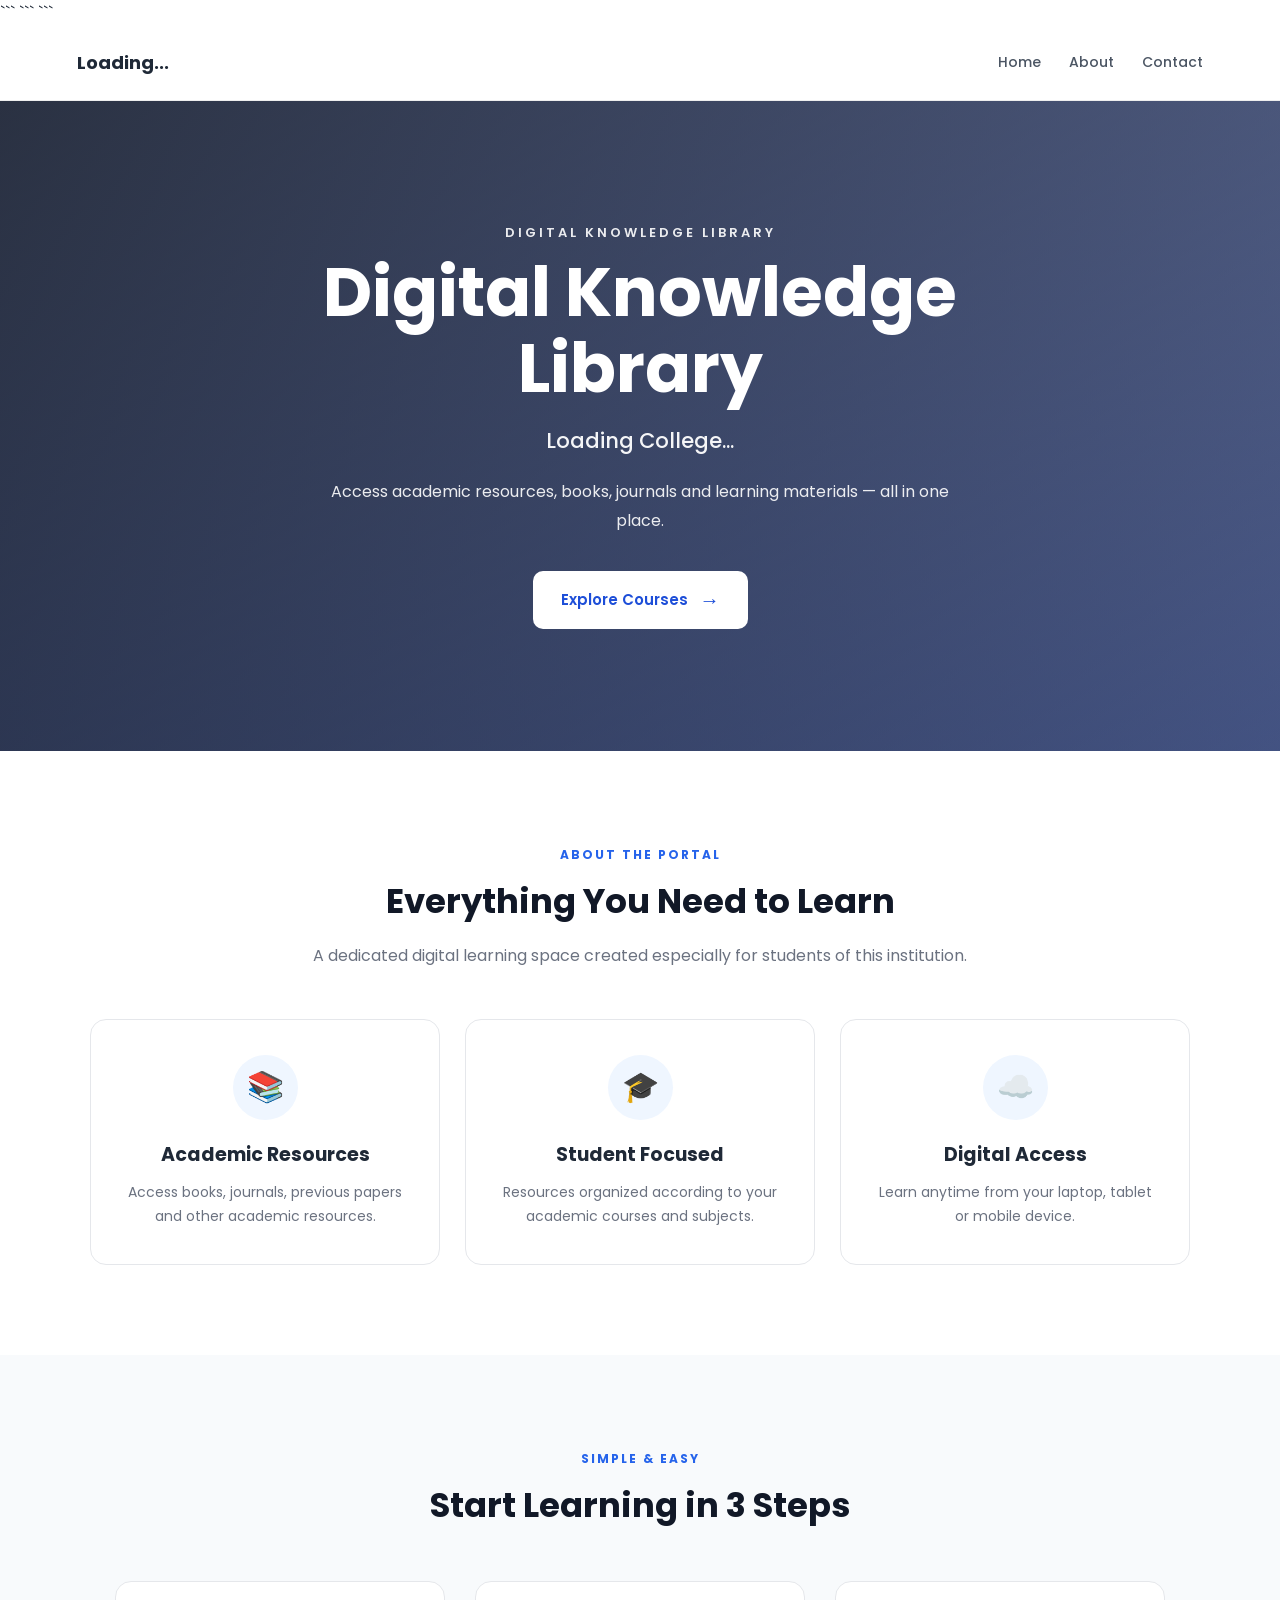
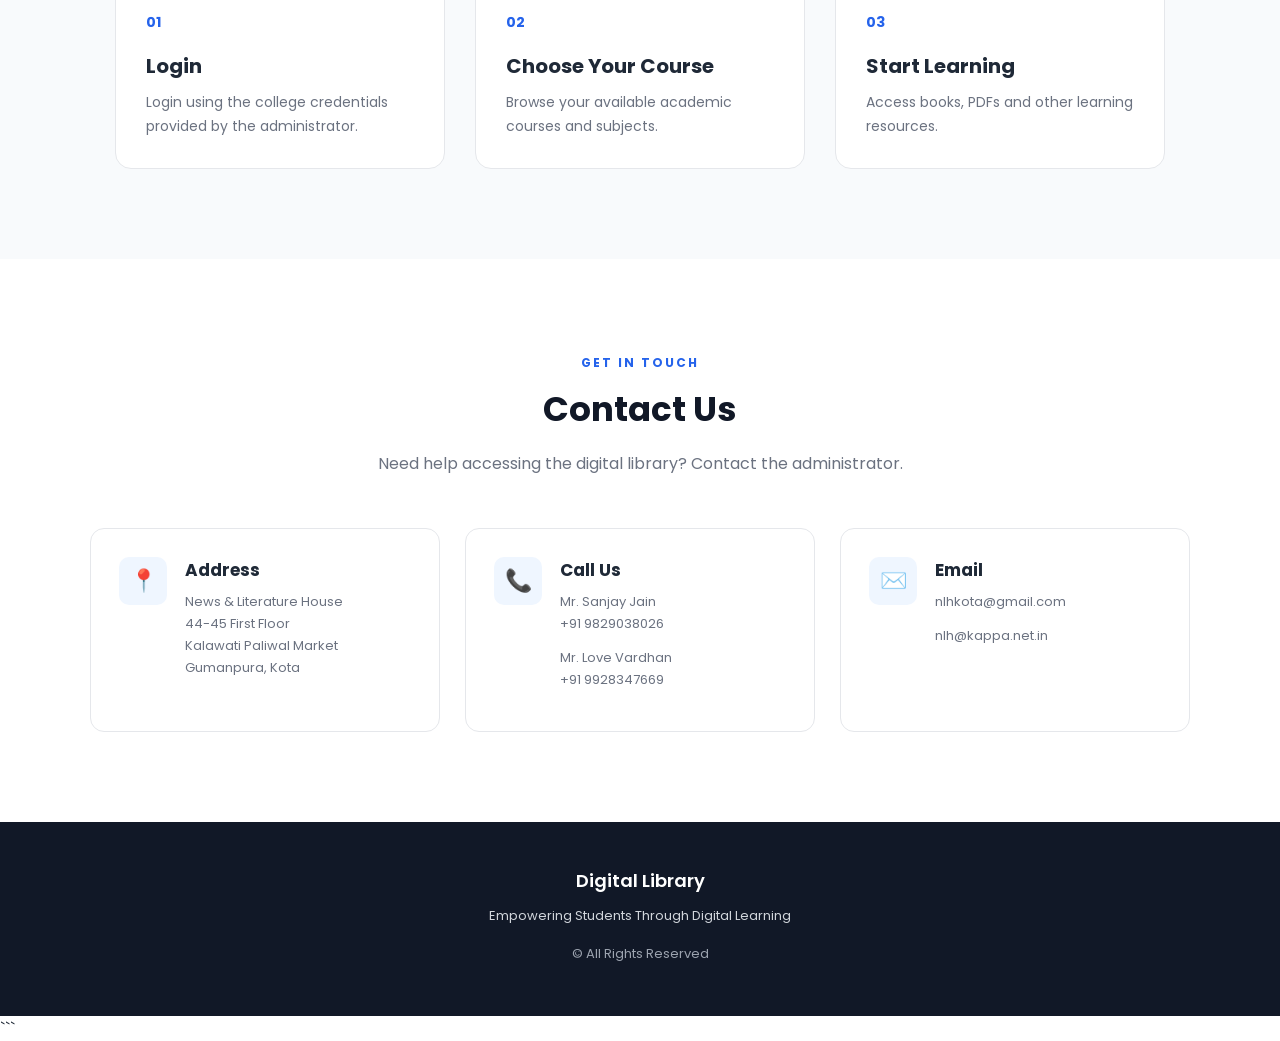
==== landing.html @ eff2813b "added college wise part" ====
<!DOCTYPE html>

<html lang="en">
  <head>
    <meta charset="UTF-8" />

    ```
    <meta name="viewport" content="width=device-width, initial-scale=1.0" />

    <title>Digital Library</title>

    <!-- Google Font -->
    <link rel="preconnect" href="https://fonts.googleapis.com" />
    <link rel="preconnect" href="https://fonts.gstatic.com" crossorigin />

    <link
      href="https://fonts.googleapis.com/css2?family=Poppins:wght@300;400;500;600;700&display=swap"
      rel="stylesheet"
    />

    <!-- Main CSS -->
    <link rel="stylesheet" href="css/style.css" />

    <!-- Landing Page CSS -->
    <link rel="stylesheet" href="css/landing.css" />
    ```
  </head>

  <body>
    ```
    <!-- =========================
     NAVBAR
========================== -->

    <nav class="landing-navbar">
      <div class="landing-brand">
        <img
          id="collegeLogo"
          src=""
          alt="College Logo"
          class="landing-logo"
          style="display: none"
        />

        <div class="brand-text">
          <span id="collegeName"> Loading... </span>
        </div>
      </div>

      <div class="landing-nav-links">
        <a href="#home"> Home </a>

        <a href="#about"> About </a>

        <a href="#contact"> Contact </a>

        <!-- <a
      href="#"
      id="logoutBtn"
      class="login-nav-btn"
    >
      Logout
    </a> -->
      </div>
    </nav>

    <!-- =========================
     HERO
========================== -->

    <section id="home" class="landing-hero">
      <div class="hero-overlay"></div>

      <div class="landing-hero-content">
        <!-- NO LARGE HERO LOGO -->

        <p class="hero-small-text">DIGITAL KNOWLEDGE LIBRARY</p>

        <h1 id="portalTitle">Digital Knowledge Library</h1>

        <p id="heroCollegeName" class="hero-college-name">Loading College...</p>

        <p class="hero-description">
          Access academic resources, books, journals and learning materials —
          all in one place.
        </p>

        <div class="hero-buttons">
          <a href="index.html" id="exploreBtn" class="explore-btn-main">
            Explore Courses
            <span>→</span>
          </a>
        </div>
      </div>
    </section>

    <!-- =========================
     ABOUT
========================== -->

    <section id="about" class="landing-section">
      <div class="landing-section-header">
        <span class="section-tag"> ABOUT THE PORTAL </span>

        <h2>Everything You Need to Learn</h2>

        <p>
          A dedicated digital learning space created especially for students of
          this institution.
        </p>
      </div>

      <div class="landing-feature-grid">
        <div class="landing-feature-card">
          <div class="feature-icon">📚</div>

          <h3>Academic Resources</h3>

          <p>
            Access books, journals, previous papers and other academic
            resources.
          </p>
        </div>

        <div class="landing-feature-card">
          <div class="feature-icon">🎓</div>

          <h3>Student Focused</h3>

          <p>
            Resources organized according to your academic courses and subjects.
          </p>
        </div>

        <div class="landing-feature-card">
          <div class="feature-icon">☁️</div>

          <h3>Digital Access</h3>

          <p>Learn anytime from your laptop, tablet or mobile device.</p>
        </div>
      </div>
    </section>

    <!-- =========================
     HOW IT WORKS
========================== -->

    <section class="landing-how-section">
      <div class="landing-section-header">
        <span class="section-tag"> SIMPLE & EASY </span>

        <h2>Start Learning in 3 Steps</h2>
      </div>

      <div class="steps-grid">
        <div class="step-card">
          <div class="step-number">01</div>

          <h3>Login</h3>

          <p>
            Login using the college credentials provided by the administrator.
          </p>
        </div>

        <div class="step-card">
          <div class="step-number">02</div>

          <h3>Choose Your Course</h3>

          <p>Browse your available academic courses and subjects.</p>
        </div>

        <div class="step-card">
          <div class="step-number">03</div>

          <h3>Start Learning</h3>

          <p>Access books, PDFs and other learning resources.</p>
        </div>
      </div>
    </section>

    <!-- =========================
     CONTACT
========================== -->

    <section id="contact" class="landing-section contact-section">
      <div class="landing-section-header">
        <span class="section-tag"> GET IN TOUCH </span>

        <h2>Contact Us</h2>

        <p>
          Need help accessing the digital library? Contact the administrator.
        </p>
      </div>

      <div class="contact-card-landing">
        <div class="contact-item">
          <div class="contact-icon">📍</div>

          <div>
            <h3>Address</h3>

            <p>
              News & Literature House<br />
              44-45 First Floor<br />
              Kalawati Paliwal Market<br />
              Gumanpura, Kota
            </p>
          </div>
        </div>

        <div class="contact-item">
          <div class="contact-icon">📞</div>

          <div>
            <h3>Call Us</h3>

            <p>
              Mr. Sanjay Jain<br />
              +91 9829038026
            </p>

            <p>
              Mr. Love Vardhan<br />
              +91 9928347669
            </p>
          </div>
        </div>

        <div class="contact-item">
          <div class="contact-icon">✉️</div>

          <div>
            <h3>Email</h3>

            <p>nlhkota@gmail.com</p>

            <p>nlh@kappa.net.in</p>
          </div>
        </div>
      </div>
    </section>

    <!-- =========================
     FOOTER
========================== -->

    <footer class="landing-footer">
      <div class="footer-logo">
        <img id="footerLogo" src="" alt="College Logo" style="display: none" />

        <span id="footerCollegeName"> Digital Library </span>
      </div>

      <p>Empowering Students Through Digital Learning</p>

      <p class="copyright">© All Rights Reserved</p>
    </footer>

    <!-- =========================
     SUPABASE
========================== -->

    <script src="https://cdn.jsdelivr.net/npm/@supabase/supabase-js@2"></script>

    <script src="js/config.js"></script>

    <script src="js/landing.js"></script>
    ```
  </body>
</html>
---- css/style.css ----
*{
    margin:0;
    padding:0;
    box-sizing:border-box;
}

body{
    font-family:'Poppins',sans-serif;
    background:#f4f7fb;
    color:#0f172a;
}

/* ==========================
   NAVBAR
========================== */

.navbar{
    height:75px;

    display:flex;
    align-items:center;
    justify-content:space-between;

    padding:0 50px;

    background:white;

    box-shadow:0 2px 15px rgba(0,0,0,0.06);

    position:sticky;
    top:0;
    z-index:100;
}

.logo{
    font-size:22px;
    font-weight:700;
}

.nav-links{
    display:flex;
    gap:25px;
    list-style:none;
}

.nav-links a{
    text-decoration:none;
    color:#0f172a;
    font-weight:500;
}

.nav-links a:hover{
    color:#2563eb;
}

/* ==========================
   HERO
========================== */

.hero{

    position:relative;
    
    overflow:hidden;
    
    min-height:90vh;
    
    display:flex;
    
    justify-content:center;
    
    align-items:center;
    
    text-align:center;
    
    background:linear-gradient(135deg,#eef7ff,#ffffff);
    
    }
    
    .hero-content{
    
    z-index:2;
    
    max-width:850px;
    
    }
    
    .hero-tag{
    
    background:#0a66ff;
    
    color:white;
    
    padding:8px 18px;
    
    border-radius:40px;
    
    font-size:14px;
    
    display:inline-block;
    
    margin-bottom:20px;
    
    }
    
    .hero h1{
    
    font-size:70px;
    
    font-weight:700;
    
    line-height:1.1;
    
    margin-bottom:20px;
    
    }
    
    .hero h1 span{
    
    color:#0a66ff;
    
    }
    
    .hero p{
    
    font-size:20px;
    
    color:#666;
    
    margin-bottom:35px;
    
    }
    
    .search-box input{
    
    width:650px;
    
    max-width:90%;
    
    padding:18px 28px;
    
    border-radius:60px;
    
    border:none;
    
    box-shadow:0 15px 35px rgba(0,0,0,.08);
    
    font-size:18px;
    
    transition:.3s;
    
    }
    
    .search-box input:focus{
    
    transform:scale(1.03);
    
    }
    
    .hero-bg{
    
    position:absolute;
    
    width:700px;
    
    height:700px;
    
    background:#0a66ff;
    
    filter:blur(170px);
    
    opacity:.10;
    
    border-radius:50%;
    
    top:-250px;
    
    right:-250px;
    
    }
    
    .floating-books{
    
    position:absolute;
    
    font-size:55px;
    
    width:100%;
    
    height:100%;
    
    pointer-events:none;
    
    }
    
    .floating-books span{
    
    position:absolute;
    
    animation:floatBooks 6s ease-in-out infinite;
    
    }
    
    @keyframes floatBooks{
    
    0%{
    
    transform:translateY(0px);
    
    }
    
    50%{
    
    transform:translateY(-20px);
    
    }
    
    100%{
    
    transform:translateY(0px);
    
    }
    
    }
.floating-book{
    position:absolute;
    font-size:38px;
    animation:floatBook 6s ease-in-out infinite;
    opacity:.18;
    }
    
    @keyframes floatBook{
    
    0%{
    transform:translateY(0px);
    }
    
    50%{
    transform:translateY(-18px);
    }
    
    100%{
    transform:translateY(0px);
    }
    
    }

.search-box{
    margin-top:35px;
}

.stat-card{

    transition:.35s;
    
    }
    
    .stat-card:hover{
    
    transform:
    translateY(-10px)
    scale(1.04);
    
    }
    

/* ==========================
   SECTION
========================== */

.section{
    padding:60px;
}

.section-header{
    margin-bottom:25px;
}

.section-header h2{
    font-size:32px;
}

/* ==========================
   TOPIC GRID
========================== */

.topics-grid{
    display:grid;

    grid-template-columns:
    repeat(auto-fit,minmax(260px,1fr));

    gap:25px;
}

.topic-card{
    background:white;

    padding:30px;

    border-radius:20px;

    cursor:pointer;

    transition:.25s;

    box-shadow:
    0 8px 25px rgba(0,0,0,.05);
}

.topic-card:hover{
    transform:translateY(-5px);

    border:1px solid #2563eb;
}

.topic-card h3{
    margin-bottom:10px;
}

.topic-card p{
    color:#64748b;
}

/* ==========================
   INFO CARDS
========================== */

.info-card{
    background:white;

    padding:30px;

    border-radius:20px;

    line-height:1.9;

    box-shadow:
    0 8px 25px rgba(0,0,0,.05);
}

/* ==========================
   LOADING
========================== */

.loading-card{
    background:white;

    padding:30px;

    border-radius:20px;

    text-align:center;

    box-shadow:
    0 8px 25px rgba(0,0,0,.05);
}

/* ==========================
   FOOTER
========================== */

.footer{
    padding:30px;

    text-align:center;

    color:#64748b;
}

.year-card {
    background: white;
    padding: 24px;
    border-radius: 14px;
    margin-bottom: 20px;
    box-shadow: 0 2px 12px rgba(0,0,0,.08);
}

.year-header {
    font-size: 22px;
    font-weight: 700;
    margin-bottom: 20px;
}

.resource-section {
    margin-top: 20px;
}

.resource-section h3 {
    margin-bottom: 12px;
}

.resource-list {
    display: flex;
    flex-direction: column;
    gap: 10px;
}

.resource-item {
    background: #f5f7fb;
    padding: 12px 16px;
    border-radius: 8px;
    cursor: pointer;
    transition: .3s;
}

.resource-item:hover {
    transform: translateY(-2px);
}
.resource-card {
    display: flex;
    justify-content: space-between;
    align-items: center;

    background: white;
    padding: 18px;
    margin-top: 12px;

    border-radius: 12px;

    box-shadow: 0 2px 10px rgba(0,0,0,0.08);
}

.resource-left {
    display: flex;
    align-items: center;
    gap: 15px;
}

.resource-icon {
    font-size: 28px;
}

.resource-btn {
    background: #0056d2;
    color: white;
    padding: 10px 18px;
    border-radius: 8px;
    text-decoration: none;
}

.resource-btn:hover {
    opacity: 0.9;
}
.resource-card {
    background: white;
    border-radius: 12px;
    padding: 18px;
    margin: 12px 0;
  
    display: flex;
    justify-content: space-between;
    align-items: center;
  
    box-shadow: 0 2px 10px rgba(0,0,0,0.08);
  }
  
  .resource-left {
    display: flex;
    align-items: center;
    gap: 15px;
  }
  
  .resource-icon {
    font-size: 28px;
  }
  
  .resource-actions {
    display: flex;
    gap: 10px;
  }
  
  .resource-btn {
    background: #0056d2;
    color: white;
    padding: 10px 16px;
    border-radius: 8px;
    text-decoration: none;
  }
  .back-link {
    margin-top: 20px;
}

.back-link a {
    color: #666;
    text-decoration: none;
    font-size: 14px;
}

.back-link a:hover {
    color: #0056d2;
}
.course-card{

    transition:.35s;
    
    }
    
    .course-card:hover{
    
    transform:translateY(-8px);
    
    box-shadow:
    
    0 25px 45px rgba(0,0,0,.15);
    
    }
    .search-box{

        transition:.3s;
        
        }
        
        .search-box:focus{
        
        transform:scale(1.02);
        
        }
        
.contact-grid{
    display:grid;
    grid-template-columns:repeat(auto-fit,minmax(280px,1fr));
    gap:25px;
    margin-top:30px;
}

.contact-card{
    background:#fff;
    padding:30px;
    border-radius:18px;
    box-shadow:0 8px 25px rgba(0,0,0,.08);
    transition:.3s;
}

.contact-card:hover{
    transform:translateY(-6px);
    box-shadow:0 15px 35px rgba(0,0,0,.12);
}

.contact-icon{
    font-size:42px;
    margin-bottom:15px;
}

.contact-card h3{
    margin-bottom:15px;
    color:#1e3a8a;
}

.contact-card p{
    line-height:1.8;
    color:#555;
}
.hero-stats{
    margin-top:45px;

    display:flex;
    justify-content:center;
    gap:30px;

    flex-wrap:wrap;
}

.hero-stat{

    width:170px;

    padding:22px;

    border-radius:18px;

    background:rgba(255,255,255,.18);

    backdrop-filter:blur(12px);

    color:white;

    text-align:center;

    transition:.3s;
}

.hero-stat:hover{

    transform:translateY(-6px);

    background:white;

    color:#0d6efd;
}

.hero-stat h2{

    font-size:40px;

    margin-bottom:10px;
}

.hero-stat span{

    font-weight:600;

    letter-spacing:1px;
}
.about-grid{

    display:grid;
    
    grid-template-columns:repeat(auto-fit,minmax(300px,1fr));
    
    gap:25px;
    
    margin-top:40px;
    }
    
    .about-card{
    
    background:white;
    
    padding:30px;
    
    border-radius:18px;
    
    box-shadow:0 10px 30px rgba(0,0,0,.08);
    
    transition:.3s;
    }
    
    .about-card:hover{
    
    transform:translateY(-8px);
    }
    
    .about-card h3{
    
    margin-bottom:15px;
    
    color:#0d6efd;
    }
    
    .about-card p{
    
    line-height:1.8;
    
    color:#555;
    }
    
    .about-card ul{
    
    padding-left:20px;
    
    line-height:2;
    }
    .contact-grid{

        display:grid;
        
        grid-template-columns:repeat(auto-fit,minmax(280px,1fr));
        
        gap:25px;
        
        margin-top:40px;
        }
        
        .contact-card{
        
        padding:30px;
        
        border-radius:18px;
        
        background:white;
        
        box-shadow:0 12px 30px rgba(0,0,0,.08);
        
        transition:.3s;
        }
        
        .contact-card:hover{
        
        transform:translateY(-8px);
        }
        
        .contact-icon{
        
        width:60px;
        
        height:60px;
        
        border-radius:50%;
        
        background:#0d6efd;
        
        display:flex;
        
        align-items:center;
        
        justify-content:center;
        
        font-size:28px;
        
        margin-bottom:18px;
        
        color:white;
        }

        .topic-meta{

            display:flex;
            
            justify-content:space-between;
            
            margin:20px 0;
            
            font-size:14px;
            
            font-weight:600;
            
            color:#0d6efd;
            
            padding-top:15px;
            
            border-top:1px solid #eee;
            
            }
            
            .explore-btn{
            
            width:100%;
            
            padding:12px;
            
            border:none;
            
            border-radius:10px;
            
            background:#0d6efd;
            
            color:white;
            
            cursor:pointer;
            
            font-weight:600;
            
            margin-top:10px;
            
            transition:.3s;
            
            }
            
            .explore-btn:hover{
            
            background:#084298;
            
            }

            .subjects-grid{

                display:grid;
                
                grid-template-columns:repeat(auto-fit,minmax(350px,1fr));
                
                gap:30px;
                
                }
                
                .subject-card{
                
                background:#fff;
                
                border-radius:18px;
                
                padding:28px;
                
                box-shadow:0 12px 30px rgba(0,0,0,.08);
                
                transition:.3s;
                
                cursor:pointer;
                
                }
                
                .subject-card:hover{
                
                transform:translateY(-8px);
                
                box-shadow:0 18px 40px rgba(0,0,0,.12);
                
                }
                
                .subject-top{
                
                display:flex;
                
                justify-content:space-between;
                
                gap:20px;
                
                }
                
                .subject-top h2{
                
                margin-bottom:10px;
                
                color:#153462;
                
                }
                
                .subject-desc{
                
                color:#666;
                
                line-height:1.7;
                
                margin-bottom:20px;
                
                }
                
                .resource-count{
                
                width:85px;
                
                height:85px;
                
                border-radius:50%;
                
                background:#eef5ff;
                
                display:flex;
                
                flex-direction:column;
                
                justify-content:center;
                
                align-items:center;
                
                font-size:28px;
                
                font-weight:700;
                
                color:#0d6efd;
                
                flex-shrink:0;
                
                }
                
                .resource-count span{
                
                font-size:12px;
                
                font-weight:500;
                
                color:#555;
                
                }
                
                .year-list{
                
                display:flex;
                
                gap:10px;
                
                flex-wrap:wrap;
                
                margin:25px 0;
                
                }
                
                .year-badge{
                
                padding:8px 15px;
                
                border-radius:25px;
                
                background:#f4f6fb;
                
                font-size:13px;
                
                font-weight:600;
                
                }
                
                .explore-btn{
                
                width:100%;
                
                padding:14px;
                
                border:none;
                
                border-radius:10px;
                
                background:#0d6efd;
                
                color:#fff;
                
                font-weight:600;
                
                cursor:pointer;
                
                transition:.3s;
                
                }
                
                .explore-btn:hover{
                
                background:#0b5ed7;
                
                }
                .toolbar{

                    display:flex;
                    
                    gap:15px;
                    
                    flex-wrap:wrap;
                    
                    margin:30px 0;
                    
                    }
                    
                    .toolbar input{
                    
                    flex:1;
                    
                    padding:14px;
                    
                    border-radius:10px;
                    
                    border:1px solid #ddd;
                    
                    }
                    
                    .toolbar select{
                    
                    padding:14px;
                    
                    border-radius:10px;
                    
                    }
                    .resource-card{

                        display:flex;
                        
                        gap:20px;
                        
                        background:white;
                        
                        padding:20px;
                        
                        border-radius:16px;
                        
                        margin-bottom:20px;
                        
                        transition:.3s;
                        
                        box-shadow:0 10px 25px rgba(0,0,0,.05);
                        
                        align-items:center;
                        
                        }
                        
                        .resource-card:hover{
                        
                        transform:translateY(-8px);
                        
                        box-shadow:0 18px 40px rgba(0,0,0,.12);
                        
                        }
                            .resource-actions{

                                margin-top:18px;
                                
                                display:flex;
                                
                                gap:12px;
                                
                                }
                        .resource-cover{

                            width:110px;
                            
                            height:150px;
                            
                            object-fit:cover;
                            
                            border-radius:12px;
                            
                            background:#eee;
                            
                            }
                            .resource-content{

                                flex:1;
                                
                                }
                                
                                .resource-content h3{
                                
                                margin-bottom:10px;
                                
                                }
                
                .page-banner{

                    background:linear-gradient(135deg,#f8fbff,#eef5ff);
                    
                    padding:28px 40px;
                    
                    border-radius:18px;
                    
                    margin:30px auto;
                    
                    text-align:left;
                    
                    box-shadow:0 10px 25px rgba(0,0,0,.06);
                    
                    }
                    
                    .page-banner h1{
                    
                    font-size:34px;
                    
                    margin-bottom:10px;
                    
                    color:#153462;
                    
                    }
                    
                    .page-banner p{
                    
                    font-size:16px;
                    
                    line-height:1.7;
                    
                    color:#666;
                    
                    margin:0;
                    
                    max-width:900px;
                    
                    }
                    .page-banner{

                        background:linear-gradient(135deg,#eef5ff,#ffffff);
                        
                        padding:30px 40px;
                        
                        border-radius:20px;
                        
                        margin:35px auto;
                        
                        box-shadow:0 10px 30px rgba(0,0,0,.08);
                        
                        }
                        
                        .page-banner h1{
                        
                        font-size:34px;
                        
                        margin-bottom:10px;
                        
                        color:#153462;
                        
                        }
                        
                        .page-banner p{
                        
                        font-size:16px;
                        
                        color:#666;
                        
                        line-height:1.7;
                        
                        max-width:850px;
                        
                        }
                        
                        .resource-toolbar{
                        
                        display:flex;
                        
                        justify-content:space-between;
                        
                        align-items:center;
                        
                        gap:20px;
                        
                        margin-bottom:35px;
                        
                        flex-wrap:wrap;
                        
                        }
                        
                        .resource-toolbar input{
                        
                        flex:1;
                        
                        min-width:250px;
                        
                        padding:14px 18px;
                        
                        border-radius:10px;
                        
                        border:1px solid #ddd;
                        
                        font-size:15px;
                        
                        }
                        
                        .resource-toolbar select{
                        
                        padding:14px 18px;
                        
                        border-radius:10px;
                        
                        border:1px solid #ddd;
                        
                        font-size:15px;
                        
                        min-width:180px;
                        
                        }
                        
                        #resourcesContainer{
                        
                        display:grid;
                        
                        grid-template-columns:repeat(auto-fit,minmax(360px,1fr));
                        
                        gap:25px;
                        
                        }
                        
                        .resource-card{
                        
                        background:white;
                        
                        border-radius:18px;
                        
                        padding:25
                        }
                        .page-banner{

                            background:linear-gradient(135deg,#f8fbff,#eef5ff);
                            
                            padding:35px 45px;
                            
                            border-radius:22px;
                            
                            margin:30px auto 40px;
                            
                            box-shadow:0 12px 35px rgba(0,0,0,.08);
                            
                            }
                            
                            .page-banner-content{
                            
                            max-width:900px;
                            
                            }
                            
                            .page-tag{
                            
                            display:inline-block;
                            
                            padding:7px 18px;
                            
                            background:#1d4ed8;
                            
                            color:#fff;
                            
                            border-radius:30px;
                            
                            font-size:13px;
                            
                            font-weight:600;
                            
                            margin-bottom:18px;
                            
                            }
                            
                            .page-banner h1{
                            
                            font-size:38px;
                            
                            font-weight:700;
                            
                            margin-bottom:12px;
                            
                            color:#153462;
                            
                            }
                            
                            .page-banner p{
                            
                            font-size:17px;
                            
                            line-height:1.8;
                            
                            color:#666;
                            
                            max-width:750px;
                            
                            }



                            @media (max-width:768px){

                                .navbar{
                                    flex-direction:column;
                                    gap:15px;
                                }
                                
                                .nav-links{
                                    flex-wrap:wrap;
                                    justify-content:center;
                                }
                                
                                .hero h1{
                                    font-size:32px;
                                }
                                
                                .hero p{
                                    font-size:16px;
                                }
                                
                                .page-banner{
                                    padding:25px;
                                }
                                
                                .page-banner h1{
                                    font-size:28px;
                                }
                                
                                .topics-grid,
                                .subjects-grid,
                                .contact-grid{
                                    grid-template-columns:1fr;
                                }
                                
                                .resource-card{
                                    flex-direction:column;
                                    align-items:flex-start;
                                    gap:15px;
                                }
                                
                                .resource-actions{
                                    width:100%;
                                    display:flex;
                                    gap:10px;
                                    flex-wrap:wrap;
                                }
                                
                                .search-box input{
                                    width:100%;
                                }
                                
                                .section{
                                    padding:20px;
                                }
                                
                                }

                                @media (max-width:768px){

                                    .navbar{
                                        flex-direction:column;
                                        gap:15px;
                                        padding:18px;
                                    }
                                    
                                    .logo{
                                        font-size:24px;
                                    }
                                    
                                    .nav-links{
                                        display:flex;
                                        justify-content:flex-start;
                                        overflow-x:auto;
                                        width:100%;
                                        gap:18px;
                                        white-space:nowrap;
                                        padding-bottom:5px;
                                    }
                                    
                                    .nav-links::-webkit-scrollbar{
                                        display:none;
                                    }
                                    
                                    .nav-links li{
                                        flex:none;
                                    }
                                    
                                    }

                                    @media (max-width:768px){

                                        .contact-grid{
                                            grid-template-columns:1fr;
                                            gap:20px;
                                        }
                                        
                                        .contact-card{
                                            width:100%;
                                        }
                                        
                                        }
                                        @media (max-width:768px){

                                            .info-card{
                                                padding:22px;
                                            }
                                            
                                            .info-card h3{
                                                font-size:20px;
                                            }
                                            
                                            .info-card p,
                                            .info-card li{
                                                font-size:15px;
                                                line-height:1.8;
                                            }
                                            
                                            }

                                            /* ===========================
   RESOURCE CARD ANIMATION
=========================== */

.resource-card{

    opacity:0;

    transform:translateY(35px);

    animation:fadeUp .6s ease forwards;

    transition:.35s ease;

}

.resource-card:hover{

    transform:translateY(-8px);

    box-shadow:0 18px 40px rgba(0,0,0,.12);

}

@keyframes fadeUp{

    from{

        opacity:0;

        transform:translateY(35px);

    }

    to{

        opacity:1;

        transform:translateY(0);

    }

}
.resource-cover{

    transition:.5s ease;

}

.resource-card:hover .resource-cover{

    transform:scale(1.08);

}
.resource-badge{

    display:inline-block;

    padding:6px 14px;

    border-radius:30px;

    background:linear-gradient(135deg,#2563eb,#0ea5e9);

    color:#fff;

    font-size:12px;

    font-weight:600;

    margin-bottom:10px;

}
.resource-btn{

    transition:.3s;

}

.resource-btn:hover{

    transform:translateY(-2px);

    box-shadow:0 10px 25px rgba(37,99,235,.25);

}
.year-heading{

    margin:40px 0 20px;

    padding-left:12px;

    border-left:5px solid #2563eb;

    font-size:28px;

    color:#1f2937;

}
.upload-date{

    display:block;

    margin-top:8px;

    color:#6b7280;

    font-size:13px;

}
.btn{

    transition:.35s;
    
    }
    
    .btn:hover{
    
    transform:translateY(-3px);
    
    }

    .book-slider{

        margin-top:70px;
        
        overflow:hidden;
        
        width:100%;
        
        }
        
        .book-track{
        
        display:flex;
        
        gap:25px;
        
        width:max-content;
        
        animation:scrollBooks 45s linear infinite;
        
        }
        
        @keyframes scrollBooks{
        
        0%{
        
        transform:translateX(0);
        
        }
        
        100%{
        
        transform:translateX(-50%);
        
        }
        
        }
        .hero-books{
            width:100%;
            overflow:hidden;
            margin-top:60px;
            position:relative;
        }
        
        .hero-books::before,
        .hero-books::after{
            content:"";
            position:absolute;
            top:0;
            width:120px;
            height:100%;
            z-index:5;
            pointer-events:none;
        }
        
        .hero-books::before{
            left:0;
            background:linear-gradient(to right,#f7f9ff 20%,transparent);
        }
        
        .hero-books::after{
            right:0;
            background:linear-gradient(to left,#f7f9ff 20%,transparent);
        }
        
        .books-track{
        
            display:flex;
            align-items:center;
            gap:26px;
        
            width:max-content;
        
            animation:heroScroll 24s linear infinite;
        
        }
        @keyframes heroScroll{

            from{
        
                transform:translateX(0);
        
            }
        
            to{
        
                transform:translateX(-50%);
        
            }
        
        }
        .books-track:hover{

            animation-play-state:paused;
        
        }
        .hero-book:nth-child(even){

            transform:translateY(25px);
        
        }
        
        .hero-book:nth-child(3n){
        
            transform:translateY(-18px);
        
        }
        
        .hero-book:hover{
        
            transform:
                translateY(-22px)
                scale(1.1);
        
        }
            
            .books-track{
            
            display:flex;
            
            gap:25px;
            
            width:max-content;
            
            animation:scrollBooks 30s linear infinite;
            
            }
            
            .books-track img{
            
            width:170px;
            
            height:240px;
            
            object-fit:cover;
            
            border-radius:18px;
            
            box-shadow:0 20px 40px rgba(0,0,0,.25);
            
            transition:.4s;
            
            }
            
            .books-track img:hover{
            
            transform:translateY(-15px) scale(1.05);
            
            }
            
            @keyframes scrollBooks{
            
            from{
            
            transform:translateX(0);
            
            }
            
            to{
            
            transform:translateX(-50%);
            
            }
            
            }
            .hero{

                position:relative;
            
                overflow:hidden;
            
                background:
                linear-gradient(135deg,#eef6ff,#ffffff,#edf9ff);
            
            }
            .hero::before{

                content:"";
            
                position:absolute;
            
                width:420px;
            
                height:420px;
            
                border-radius:50%;
            
                background:#6ab7ff33;
            
                filter:blur(100px);
            
                top:-120px;
            
                right:-80px;
            
            }
            
            .hero::after{
            
                content:"";
            
                position:absolute;
            
                width:350px;
            
                height:350px;
            
                border-radius:50%;
            
                background:#7fd4ff44;
            
                filter:blur(120px);
            
                bottom:-120px;
            
                left:-80px;
            
            }
                .hero h1{

                    animation:fadeUp .8s ease;
                    
                    }
                    
                    .hero p{
                    
                    animation:fadeUp 1.1s ease;
                    
                    }
                    
                    .search-box{
                    
                    animation:fadeUp 1.4s ease;
                    
                    }
                    
                    @keyframes fadeUp{
                    
                    from{
                    
                    opacity:0;
                    
                    transform:translateY(50px);
                    
                    }
                    
                    to{
                    
                    opacity:1;
                    
                    transform:translateY(0);
                    
                    }
                    
                    }
                    .topic-card{

                        transition:.35s;
                        
                        }
                        
                        .topic-card:hover{
                        
                        transform:translateY(-12px) rotate(-1deg);
                        
                        box-shadow:0 30px 70px rgba(0,0,0,.18);
                        
                        }
                        .navbar{

                            backdrop-filter:blur(20px);
                            
                            background:rgba(255,255,255,.75);
                            
                            position:sticky;
                            
                            top:0;
                            
                            }
                            .search-box input:focus{

                                box-shadow:
                                
                                0 0 0 4px rgba(88,101,242,.15),
                                
                                0 15px 40px rgba(88,101,242,.25);
                                
                                }
                                .books-track{
                                    display:flex;
                                    gap:25px;
                                    width:max-content;
                                    animation:scrollBooks 35s linear infinite;
                                }
                                
                                .hero-book{

                                    width:165px;
                                
                                    height:235px;
                                
                                    object-fit:cover;
                                
                                    border-radius:18px;
                                
                                    background:#fff;
                                
                                    box-shadow:
                                        0 18px 45px rgba(0,0,0,.18);
                                
                                    transition:.35s;
                                
                                    cursor:pointer;
                                
                                    flex-shrink:0;
                                
                                }
                                
                                .hero-book:hover{
                                
                                    transform:
                                        translateY(-18px)
                                        scale(1.08)
                                        rotate(-2deg);
                                
                                    box-shadow:
                                        0 35px 60px rgba(0,0,0,.28);
                                
                                    z-index:100;
                                
                                }

                                .resource-toolbar{
                                    display:flex;
                                    flex-wrap:wrap;
                                    gap:15px;
                                    margin-bottom:20px;
                                }
                                
                                .resource-toolbar input{
                                    flex:2;
                                    min-width:260px;
                                }
                                
                                .resource-toolbar select{
                                    min-width:170px;
                                }
                                
                                .resource-summary{
                                    margin-bottom:20px;
                                    font-weight:600;
                                    color:#2563eb;
                                    font-size:15px;
                                }
                                .subject-toolbar{

                                    display:flex;
                                    
                                    align-items:center;
                                    
                                    gap:20px;
                                    
                                    margin-bottom:30px;
                                    
                                    }
                                    
                                    .subject-toolbar input{
                                    
                                    flex:1;
                                    
                                    padding:16px;
                                    
                                    border-radius:12px;
                                    
                                    border:1px solid #ddd;
                                    
                                    font-size:16px;
                                    
                                    }
                                    
                                    .subject-card{
                                    
                                    display:flex;
                                    
                                    align-items:center;
                                    
                                    gap:20px;
                                    
                                    padding:24px;
                                    
                                    cursor:pointer;
                                    
                                    transition:.3s;
                                    
                                    }
                                    
                                    .subject-card:hover{
                                    
                                    transform:translateY(-5px);
                                    
                                    box-shadow:0 10px 30px rgba(0,0,0,.08);
                                    
                                    }
                                    
                                    .subject-icon{
                                    
                                    width:70px;
                                    
                                    height:70px;
                                    
                                    background:#eef4ff;
                                    
                                    border-radius:18px;
                                    
                                    display:flex;
                                    
                                    align-items:center;
                                    
                                    justify-content:center;
                                    
                                    font-size:32px;
                                    
                                    }
                                    
                                    .subject-content{
                                    
                                    flex:1;
                                    
                                    }
                                    
                                    .subject-meta{
                                    
                                    display:flex;
                                    
                                    gap:20px;
                                    
                                    margin-top:10px;
                                    
                                    color:#666;
                                    
                                    font-size:14px;
                                    
                                    }
                                    
                                    .subject-arrow{
                                    
                                    font-size:30px;
                                    
                                    color:#2962ff;
                                    
                                    font-weight:600;
                                    
                                    }
                                    
                                    #pagination{
                                    
                                    display:flex;
                                    
                                    justify-content:center;
                                    
                                    gap:10px;
                                    
                                    margin-top:40px;
                                    
                                    }
                                    
                                    #pagination button{
                                    
                                    padding:10px 16px;
                                    
                                    border:none;
                                    
                                    border-radius:10px;
                                    
                                    cursor:pointer;
                                    
                                    }
                                    
                                    .active-page{
                                    
                                    background:#2962ff;
                                    
                                    color:white;
                                    
                                    }
                                    .resource-tags{
                                        display:flex;
                                        gap:8px;
                                        margin-bottom:12px;
                                        flex-wrap:wrap;
                                    }
                                    
                                    .origin-badge{
                                        padding:4px 12px;
                                        border-radius:30px;
                                        font-size:12px;
                                        font-weight:600;
                                    }
                                    
                                    .origin-badge.indian{
                                        background:#ecfdf5;
                                        color:#059669;
                                    }
                                    
                                    .origin-badge.foreign{
                                        background:#eff6ff;
                                        color:#2563eb;
                                    }
                                    .subject-toolbar{
                                        display:flex;
                                        gap:15px;
                                        align-items:center;
                                        justify-content:space-between;
                                        flex-wrap:wrap;
                                        margin-bottom:30px;
                                    }
                                    
                                    .subject-toolbar input,
                                    .subject-toolbar select{
                                    
                                        padding:12px 18px;
                                        border-radius:10px;
                                        border:1px solid #ddd;
                                        font-size:15px;
                                        min-width:260px;
                                        background:#fff;
                                    }
                                    
                                    #subjectCount{
                                    
                                        font-weight:600;
                                        color:#2563eb;
                                    }
                                    .subject-toolbar{
                                        display:flex;
                                        justify-content:space-between;
                                        align-items:center;
                                        gap:20px;
                                        margin-bottom:30px;
                                        flex-wrap:wrap;
                                        }
                                        
                                        .subject-card{
                                        background:#fff;
                                        border-radius:18px;
                                        padding:25px;
                                        box-shadow:0 12px 35px rgba(0,0,0,.08);
                                        transition:.3s;
                                        cursor:pointer;
                                        }
                                        
                                        .subject-card:hover{
                                        transform:translateY(-5px);
                                        }
                                        
                                        .subjects-grid{
                                        display:grid;
                                        grid-template-columns:repeat(auto-fit,minmax(320px,1fr));
                                        gap:25px;
                                        }
---- css/landing.css ----
/* =========================================================
   LANDING PAGE
========================================================= */

* {
    box-sizing: border-box;
  }
  
  body {
    margin: 0;
    font-family: "Poppins", sans-serif;
    color: #1f2937;
    background: #ffffff;
  }
  
  
  /* =========================================================
     NAVBAR
  ========================================================= */
  
  .landing-navbar {
    position: sticky;
    top: 0;
    z-index: 1000;
  
    width: 100%;
  
    min-height: 76px;
  
    padding: 12px 6%;
  
    display: flex;
    align-items: center;
    justify-content: space-between;
  
    background: rgba(255, 255, 255, 0.96);
  
    backdrop-filter: blur(10px);
  
    border-bottom: 1px solid #eeeeee;
  }
  
  
  /* BRAND */
  
  .landing-brand {
    display: flex;
    align-items: center;
    gap: 12px;
  
    min-width: 0;
  }
  
  .landing-logo {
    width: 52px;
    height: 52px;
  
    object-fit: contain;
  
    border-radius: 10px;
  
    display: none;
  }
  
  .brand-text {
    display: flex;
    align-items: center;
  }
  
  .brand-text span {
    font-size: 18px;
    font-weight: 700;
  
    color: #1f2937;
  }
  
  
  /* NAV LINKS */
  
  .landing-nav-links {
    display: flex;
    align-items: center;
    gap: 28px;
  }
  
  .landing-nav-links a {
    text-decoration: none;
  
    color: #4b5563;
  
    font-size: 14px;
    font-weight: 500;
  
    transition: 0.25s;
  }
  
  .landing-nav-links a:hover {
    color: #2563eb;
  }
  
  .login-nav-btn {
    padding: 10px 20px;
  
    color: #ffffff !important;
  
    background: #2563eb;
  
    border-radius: 8px;
  }
  
  .login-nav-btn:hover {
    background: #1d4ed8;
  }
  
  
  /* =========================================================
     HERO
  ========================================================= */
  
  .landing-hero {
    position: relative;
  
    min-height: 650px;
  
    display: flex;
    align-items: center;
    justify-content: center;
  
    background-image:
      linear-gradient(
        rgba(15, 23, 42, 0.55),
        rgba(15, 23, 42, 0.7)
      );
  
    background-size: cover;
    background-position: center;
  
    overflow: hidden;
  }
  
  
  /* DARK OVERLAY */
  
  .hero-overlay {
    position: absolute;
  
    inset: 0;
  
    background:
      linear-gradient(
        135deg,
        rgba(15, 23, 42, 0.75),
        rgba(30, 64, 175, 0.35)
      );
  }
  
  
  /* HERO CONTENT */
  
  .landing-hero-content {
    position: relative;
  
    z-index: 2;
  
    max-width: 900px;
  
    padding: 70px 25px;
  
    text-align: center;
  
    color: white;
  }
  
  
  /* LOGO */
  
  .hero-college-logo-wrapper {
    margin-bottom: 20px;
  }
  
  .hero-college-logo {
    width: 90px;
    height: 90px;
  
    object-fit: contain;
  
    background: white;
  
    padding: 8px;
  
    border-radius: 50%;
  
    display: none;
  
    box-shadow: 0 10px 30px rgba(0, 0, 0, 0.2);
  }
  
  
  /* SMALL TEXT */
  
  .hero-small-text {
    margin: 0 0 12px;
  
    font-size: 13px;
  
    font-weight: 600;
  
    letter-spacing: 3px;
  
    opacity: 0.9;
  }
  
  
  /* TITLE */
  
  #portalTitle {
    margin: 0;
  
    font-size: clamp(36px, 6vw, 68px);
  
    line-height: 1.12;
  
    font-weight: 700;
  
    color: white;
  }
  
  
  /* COLLEGE NAME */
  
  .hero-college-name {
    margin: 18px 0 0;
  
    font-size: 21px;
  
    font-weight: 500;
  
    opacity: 0.95;
  }
  
  
  /* DESCRIPTION */
  
  .hero-description {
    max-width: 650px;
  
    margin: 22px auto 35px;
  
    font-size: 16px;
  
    line-height: 1.8;
  
    opacity: 0.9;
  }
  
  
  /* BUTTON */
  
  .explore-btn-main {
    display: inline-flex;
  
    align-items: center;
  
    gap: 12px;
  
    padding: 14px 28px;
  
    background: white;
  
    color: #1d4ed8;
  
    text-decoration: none;
  
    border-radius: 10px;
  
    font-size: 15px;
  
    font-weight: 600;
  
    transition: all 0.25s;
  }
  
  .explore-btn-main:hover {
    transform: translateY(-3px);
  
    box-shadow:
      0 15px 35px rgba(0, 0, 0, 0.2);
  }
  
  .explore-btn-main span {
    font-size: 20px;
  }
  
  
  /* =========================================================
     SECTIONS
  ========================================================= */
  
  .landing-section {
    padding: 90px 6%;
  }
  
  .landing-section-header {
    max-width: 750px;
  
    margin: 0 auto 50px;
  
    text-align: center;
  }
  
  .section-tag {
    display: inline-block;
  
    margin-bottom: 12px;
  
    font-size: 12px;
  
    font-weight: 700;
  
    letter-spacing: 2px;
  
    color: #2563eb;
  }
  
  .landing-section-header h2 {
    margin: 0 0 15px;
  
    font-size: 34px;
  
    color: #111827;
  }
  
  .landing-section-header p {
    margin: 0;
  
    color: #6b7280;
  
    line-height: 1.7;
  }
  
  
  /* =========================================================
     FEATURES
  ========================================================= */
  
  .landing-feature-grid {
    max-width: 1100px;
  
    margin: auto;
  
    display: grid;
  
    grid-template-columns:
      repeat(3, 1fr);
  
    gap: 25px;
  }
  
  .landing-feature-card {
    padding: 35px 30px;
  
    text-align: center;
  
    background: #ffffff;
  
    border: 1px solid #e5e7eb;
  
    border-radius: 16px;
  
    transition: 0.25s;
  }
  
  .landing-feature-card:hover {
    transform: translateY(-6px);
  
    box-shadow:
      0 15px 40px rgba(0, 0, 0, 0.08);
  }
  
  .feature-icon {
    width: 65px;
    height: 65px;
  
    margin: 0 auto 20px;
  
    display: flex;
  
    align-items: center;
    justify-content: center;
  
    font-size: 30px;
  
    background: #eff6ff;
  
    border-radius: 50%;
  }
  
  .landing-feature-card h3 {
    margin: 0 0 12px;
  
    font-size: 19px;
  }
  
  .landing-feature-card p {
    margin: 0;
  
    color: #6b7280;
  
    line-height: 1.7;
  
    font-size: 14px;
  }
  
  
  /* =========================================================
     HOW IT WORKS
  ========================================================= */
  
  .landing-how-section {
    padding: 90px 6%;
  
    background: #f8fafc;
  }
  
  .steps-grid {
    max-width: 1050px;
  
    margin: auto;
  
    display: grid;
  
    grid-template-columns:
      repeat(3, 1fr);
  
    gap: 30px;
  }
  
  .step-card {
    position: relative;
  
    padding: 30px;
  
    background: white;
  
    border-radius: 16px;
  
    border: 1px solid #e5e7eb;
  }
  
  .step-number {
    margin-bottom: 18px;
  
    font-size: 14px;
  
    font-weight: 700;
  
    color: #2563eb;
  }
  
  .step-card h3 {
    margin: 0 0 10px;
  
    font-size: 20px;
  }
  
  .step-card p {
    margin: 0;
  
    color: #6b7280;
  
    line-height: 1.7;
  
    font-size: 14px;
  }
  
  
  /* =========================================================
     CONTACT
  ========================================================= */
  
  .contact-section {
    background: white;
  }
  
  .contact-card-landing {
    max-width: 1100px;
  
    margin: auto;
  
    display: grid;
  
    grid-template-columns:
      repeat(3, 1fr);
  
    gap: 25px;
  }
  
  .contact-item {
    display: flex;
  
    gap: 18px;
  
    padding: 28px;
  
    border: 1px solid #e5e7eb;
  
    border-radius: 14px;
  }
  
  .contact-icon {
    width: 48px;
    height: 48px;
  
    flex-shrink: 0;
  
    display: flex;
  
    align-items: center;
    justify-content: center;
  
    font-size: 22px;
  
    background: #eff6ff;
  
    border-radius: 10px;
  }
  
  .contact-item h3 {
    margin: 0 0 8px;
  
    font-size: 17px;
  }
  
  .contact-item p {
    margin: 0 0 12px;
  
    color: #6b7280;
  
    font-size: 13px;
  
    line-height: 1.7;
  }
  
  
  /* =========================================================
     FOOTER
  ========================================================= */
  
  .landing-footer {
    padding: 45px 20px;
  
    text-align: center;
  
    background: #111827;
  
    color: white;
  }
  
  .footer-logo {
    display: flex;
  
    align-items: center;
    justify-content: center;
  
    gap: 10px;
  
    margin-bottom: 12px;
  }
  
  .footer-logo img {
    width: 38px;
    height: 38px;
  
    object-fit: contain;
  
    border-radius: 7px;
  
    display: none;
  }
  
  .footer-logo span {
    font-size: 18px;
  
    font-weight: 600;
  }
  
  .landing-footer p {
    margin: 7px 0;
  
    color: #d1d5db;
  
    font-size: 13px;
  }
  
  .landing-footer .copyright {
    margin-top: 18px;
  
    color: #9ca3af;
  }
  
  
  /* =========================================================
     MOBILE
  ========================================================= */
  
  @media (max-width: 768px) {
  
    .landing-navbar {
      padding: 12px 20px;
    }
  
    .landing-nav-links {
      gap: 10px;
    }
  
    .landing-nav-links a:not(.login-nav-btn) {
      display: none;
    }
  
    .landing-logo {
      width: 45px;
      height: 45px;
    }
  
    .landing-hero {
      min-height: 580px;
    }
  
    .landing-hero-content {
      padding: 50px 20px;
    }
  
    .hero-college-logo {
      width: 75px;
      height: 75px;
    }
  
    .hero-small-text {
      font-size: 10px;
      letter-spacing: 2px;
    }
  
    #portalTitle {
      font-size: 38px;
    }
  
    .hero-college-name {
      font-size: 17px;
    }
  
    .hero-description {
      font-size: 14px;
    }
  
    .landing-section {
      padding: 65px 20px;
    }
  
    .landing-section-header h2 {
      font-size: 28px;
    }
  
    .landing-feature-grid,
    .steps-grid,
    .contact-card-landing {
      grid-template-columns: 1fr;
    }
  
    .contact-item {
      padding: 22px;
    }
  }
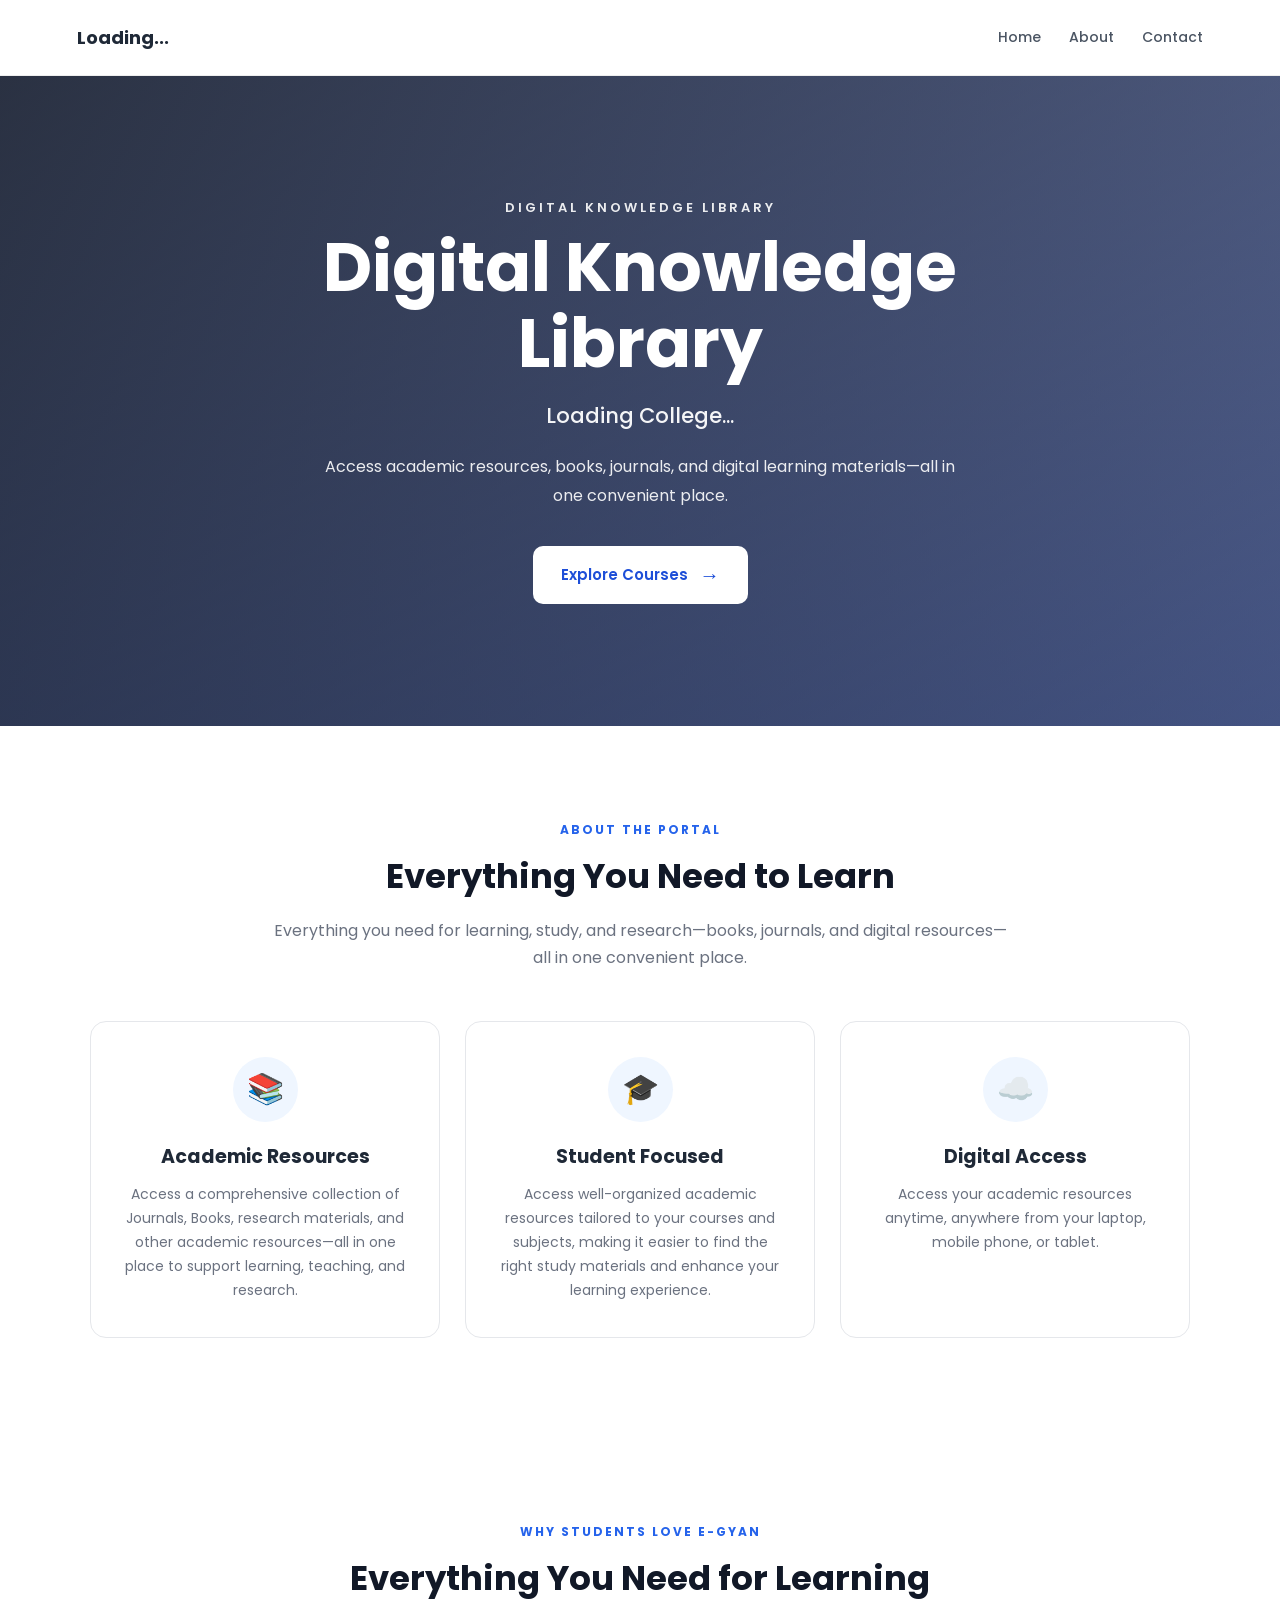
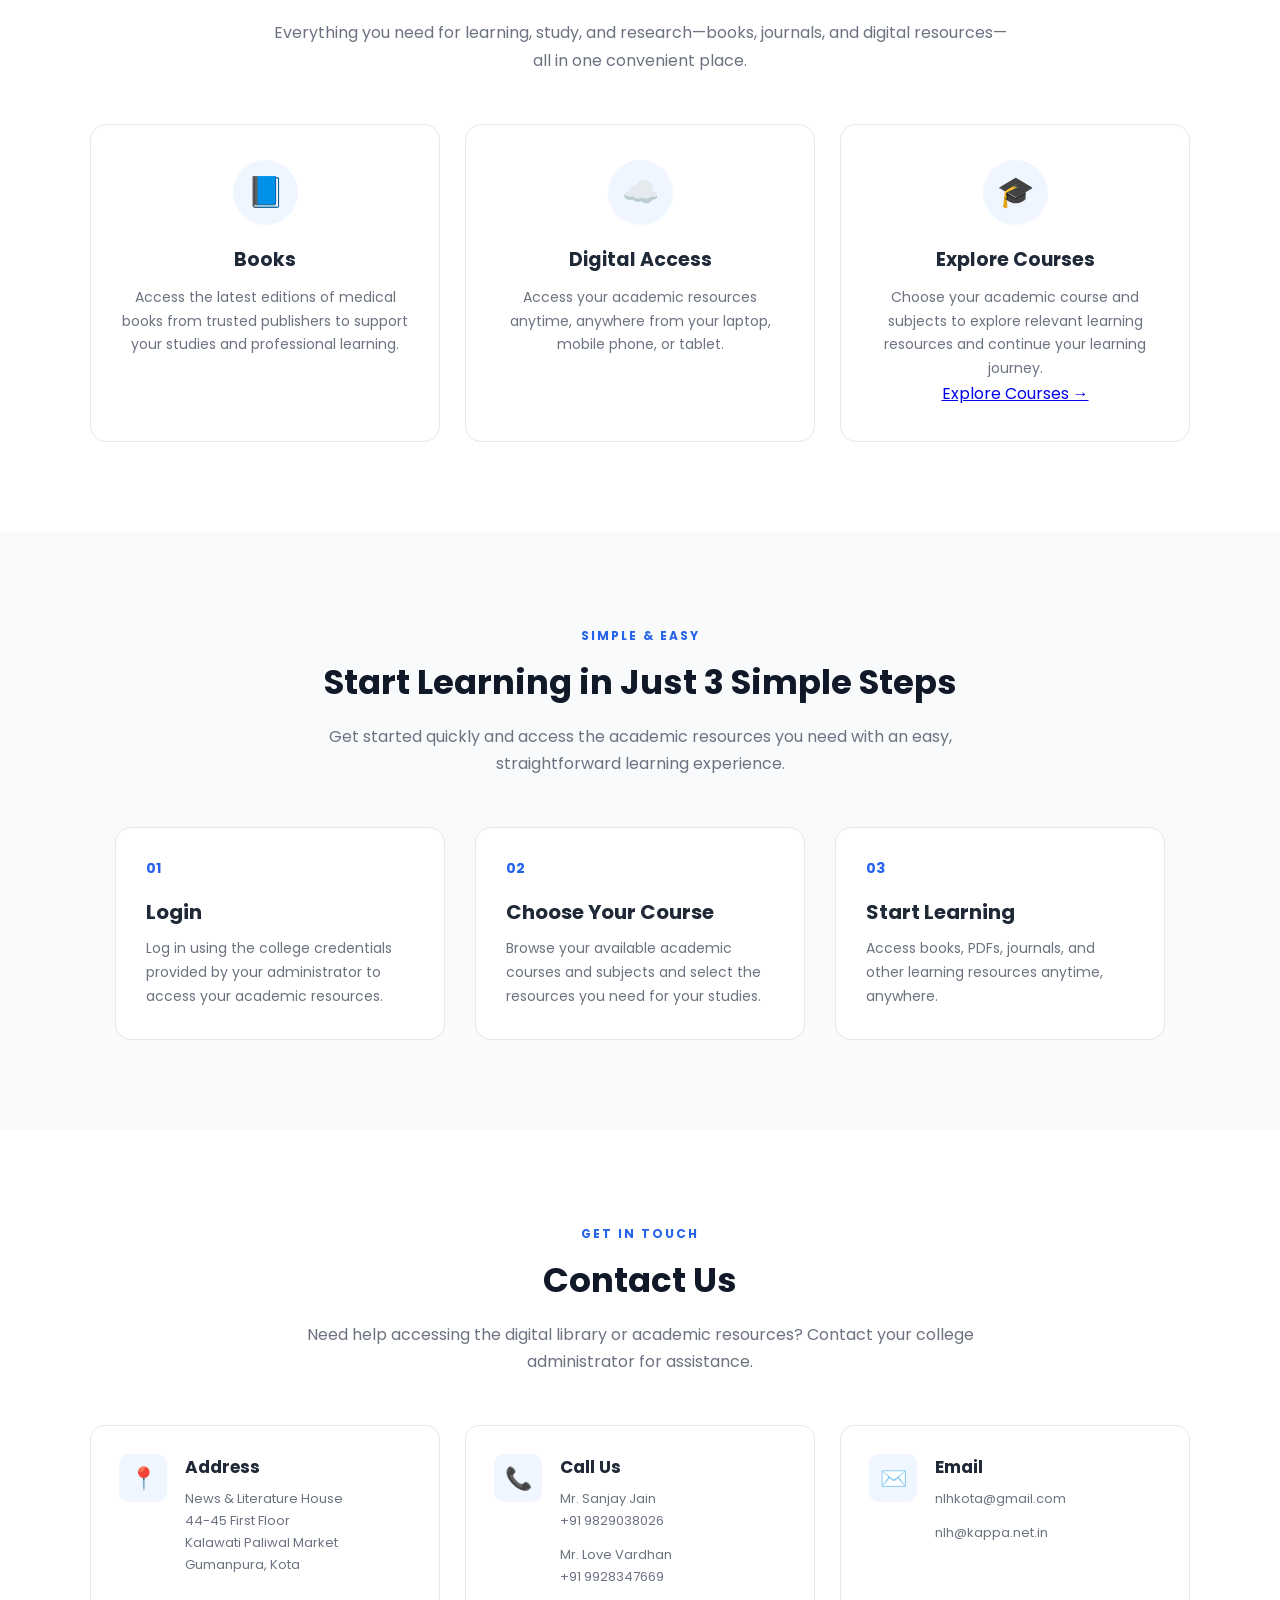
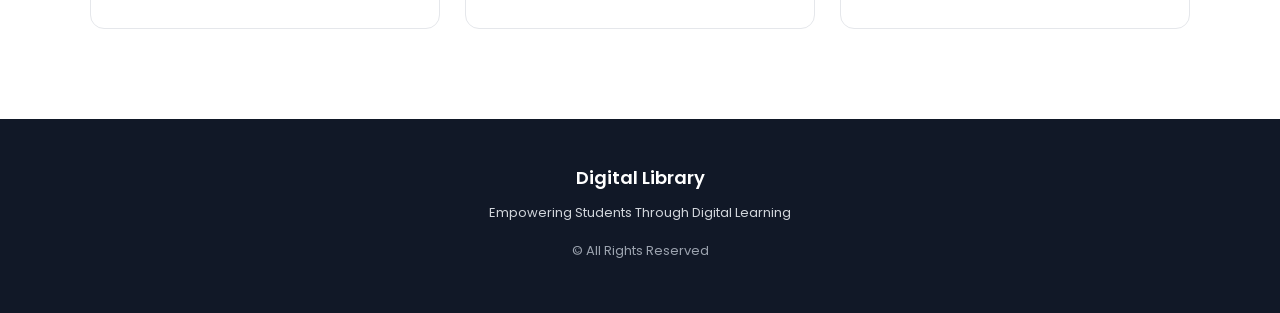
==== commit acd471d7: "data chnages" ====
--- a/landing.html
+++ b/landing.html
@@ -1,10 +1,8 @@
 <!DOCTYPE html>
-
 <html lang="en">
   <head>
     <meta charset="UTF-8" />
 
-    ```
     <meta name="viewport" content="width=device-width, initial-scale=1.0" />
 
     <title>Digital Library</title>
@@ -23,14 +21,12 @@
 
     <!-- Landing Page CSS -->
     <link rel="stylesheet" href="css/landing.css" />
-    ```
   </head>
 
   <body>
-    ```
-    <!-- =========================
-     NAVBAR
-========================== -->
+    <!-- =========================
+       NAVBAR
+  ========================== -->
 
     <nav class="landing-navbar">
       <div class="landing-brand">
@@ -43,7 +39,7 @@
         />
 
         <div class="brand-text">
-          <span id="collegeName"> Loading... </span>
+          <span id="collegeName">Loading...</span>
         </div>
       </div>
 
@@ -53,27 +49,17 @@
         <a href="#about"> About </a>
 
         <a href="#contact"> Contact </a>
-
-        <!-- <a
-      href="#"
-      id="logoutBtn"
-      class="login-nav-btn"
-    >
-      Logout
-    </a> -->
       </div>
     </nav>
 
     <!-- =========================
-     HERO
-========================== -->
+       HERO
+  ========================== -->
 
     <section id="home" class="landing-hero">
       <div class="hero-overlay"></div>
 
       <div class="landing-hero-content">
-        <!-- NO LARGE HERO LOGO -->
-
         <p class="hero-small-text">DIGITAL KNOWLEDGE LIBRARY</p>
 
         <h1 id="portalTitle">Digital Knowledge Library</h1>
@@ -81,8 +67,8 @@
         <p id="heroCollegeName" class="hero-college-name">Loading College...</p>
 
         <p class="hero-description">
-          Access academic resources, books, journals and learning materials —
-          all in one place.
+          Access academic resources, books, journals, and digital learning
+          materials—all in one convenient place.
         </p>
 
         <div class="hero-buttons">
@@ -95,8 +81,8 @@
     </section>
 
     <!-- =========================
-     ABOUT
-========================== -->
+       ABOUT
+  ========================== -->
 
     <section id="about" class="landing-section">
       <div class="landing-section-header">
@@ -105,22 +91,27 @@
         <h2>Everything You Need to Learn</h2>
 
         <p>
-          A dedicated digital learning space created especially for students of
-          this institution.
+          Everything you need for learning, study, and research—books, journals,
+          and digital resources—all in one convenient place.
         </p>
       </div>
 
       <div class="landing-feature-grid">
+        <!-- Academic Resources -->
+
         <div class="landing-feature-card">
           <div class="feature-icon">📚</div>
 
           <h3>Academic Resources</h3>
 
           <p>
-            Access books, journals, previous papers and other academic
-            resources.
-          </p>
-        </div>
+            Access a comprehensive collection of Journals, Books, research
+            materials, and other academic resources—all in one place to support
+            learning, teaching, and research.
+          </p>
+        </div>
+
+        <!-- Student Focused -->
 
         <div class="landing-feature-card">
           <div class="feature-icon">🎓</div>
@@ -128,63 +119,148 @@
           <h3>Student Focused</h3>
 
           <p>
-            Resources organized according to your academic courses and subjects.
-          </p>
-        </div>
+            Access well-organized academic resources tailored to your courses
+            and subjects, making it easier to find the right study materials and
+            enhance your learning experience.
+          </p>
+        </div>
+
+        <!-- Digital Access -->
 
         <div class="landing-feature-card">
           <div class="feature-icon">☁️</div>
 
           <h3>Digital Access</h3>
 
-          <p>Learn anytime from your laptop, tablet or mobile device.</p>
-        </div>
-      </div>
-    </section>
-
-    <!-- =========================
-     HOW IT WORKS
-========================== -->
+          <p>
+            Access your academic resources anytime, anywhere from your laptop,
+            mobile phone, or tablet.
+          </p>
+        </div>
+      </div>
+    </section>
+
+    <!-- =========================
+       WHY STUDENTS LOVE E-GYAN
+  ========================== -->
+
+    <section class="landing-section">
+      <div class="landing-section-header">
+        <span class="section-tag"> WHY STUDENTS LOVE E-GYAN </span>
+
+        <h2>Everything You Need for Learning</h2>
+
+        <p>
+          Everything you need for learning, study, and research—books, journals,
+          and digital resources—all in one convenient place.
+        </p>
+      </div>
+
+      <div class="landing-feature-grid">
+        <!-- Books -->
+
+        <div class="landing-feature-card">
+          <div class="feature-icon">📘</div>
+
+          <h3>Books</h3>
+
+          <p>
+            Access the latest editions of medical books from trusted publishers
+            to support your studies and professional learning.
+          </p>
+        </div>
+
+        <!-- Digital Access -->
+
+        <div class="landing-feature-card">
+          <div class="feature-icon">☁️</div>
+
+          <h3>Digital Access</h3>
+
+          <p>
+            Access your academic resources anytime, anywhere from your laptop,
+            mobile phone, or tablet.
+          </p>
+        </div>
+
+        <!-- Explore Courses -->
+
+        <div class="landing-feature-card">
+          <div class="feature-icon">🎓</div>
+
+          <h3>Explore Courses</h3>
+
+          <p>
+            Choose your academic course and subjects to explore relevant
+            learning resources and continue your learning journey.
+          </p>
+
+          <a href="index.html" class="landing-card-link"> Explore Courses → </a>
+        </div>
+      </div>
+    </section>
+
+    <!-- =========================
+       HOW IT WORKS
+  ========================== -->
 
     <section class="landing-how-section">
       <div class="landing-section-header">
         <span class="section-tag"> SIMPLE & EASY </span>
 
-        <h2>Start Learning in 3 Steps</h2>
+        <h2>Start Learning in Just 3 Simple Steps</h2>
+
+        <p>
+          Get started quickly and access the academic resources you need with an
+          easy, straightforward learning experience.
+        </p>
       </div>
 
       <div class="steps-grid">
+        <!-- Step 1 -->
+
         <div class="step-card">
           <div class="step-number">01</div>
 
           <h3>Login</h3>
 
           <p>
-            Login using the college credentials provided by the administrator.
-          </p>
-        </div>
+            Log in using the college credentials provided by your administrator
+            to access your academic resources.
+          </p>
+        </div>
+
+        <!-- Step 2 -->
 
         <div class="step-card">
           <div class="step-number">02</div>
 
           <h3>Choose Your Course</h3>
 
-          <p>Browse your available academic courses and subjects.</p>
-        </div>
+          <p>
+            Browse your available academic courses and subjects and select the
+            resources you need for your studies.
+          </p>
+        </div>
+
+        <!-- Step 3 -->
 
         <div class="step-card">
           <div class="step-number">03</div>
 
           <h3>Start Learning</h3>
 
-          <p>Access books, PDFs and other learning resources.</p>
-        </div>
-      </div>
-    </section>
-
-    <!-- =========================
-     CONTACT
-========================== -->
+          <p>
+            Access books, PDFs, journals, and other learning resources anytime,
+            anywhere.
+          </p>
+        </div>
+      </div>
+    </section>
+
+    <!-- =========================
+       CONTACT
+  ========================== -->
 
     <section id="contact" class="landing-section contact-section">
       <div class="landing-section-header">
@@ -193,11 +269,14 @@
         <h2>Contact Us</h2>
 
         <p>
-          Need help accessing the digital library? Contact the administrator.
+          Need help accessing the digital library or academic resources? Contact
+          your college administrator for assistance.
         </p>
       </div>
 
       <div class="contact-card-landing">
+        <!-- Address -->
+
         <div class="contact-item">
           <div class="contact-icon">📍</div>
 
@@ -213,6 +292,8 @@
           </div>
         </div>
 
+        <!-- Call -->
+
         <div class="contact-item">
           <div class="contact-icon">📞</div>
 
@@ -231,6 +312,8 @@
           </div>
         </div>
 
+        <!-- Email -->
+
         <div class="contact-item">
           <div class="contact-icon">✉️</div>
 
@@ -246,8 +329,8 @@
     </section>
 
     <!-- =========================
-     FOOTER
-========================== -->
+       FOOTER
+  ========================== -->
 
     <footer class="landing-footer">
       <div class="footer-logo">
@@ -262,14 +345,13 @@
     </footer>
 
     <!-- =========================
-     SUPABASE
-========================== -->
+       SUPABASE
+  ========================== -->
 
     <script src="https://cdn.jsdelivr.net/npm/@supabase/supabase-js@2"></script>
 
     <script src="js/config.js"></script>
 
     <script src="js/landing.js"></script>
-    ```
   </body>
 </html>
--- a/css/style.css
+++ b/css/style.css
@@ -2005,4 +2005,133 @@
                                         display:grid;
                                         grid-template-columns:repeat(auto-fit,minmax(320px,1fr));
                                         gap:25px;
-                                        }+                                        }
+  /* =========================================================
+   TOPIC DESCRIPTION
+========================================================= */
+
+.topic-description-container {
+    margin-top: 12px;
+    margin-bottom: 18px;
+  }
+  
+  
+  /* -----------------------------------------
+     DESCRIPTION
+  ----------------------------------------- */
+  
+  .topic-description {
+    margin: 0;
+  
+    color: #536b88;
+  
+    font-size: 16px;
+  
+    line-height: 1.7;
+  
+    /*
+     * Normal horizontal text wrapping
+     */
+    white-space: normal;
+  
+    transition: max-height 0.3s ease;
+  }
+  
+  
+  /* -----------------------------------------
+     COLLAPSED DESCRIPTION
+  ----------------------------------------- */
+  
+  .topic-description.collapsed {
+  
+    display: -webkit-box;
+  
+    -webkit-box-orient: vertical;
+  
+    -webkit-line-clamp: 3;
+  
+    overflow: hidden;
+  
+  }
+  
+  
+  /* -----------------------------------------
+     SHOW MORE LINK
+  ----------------------------------------- */
+  
+  .show-more-link {
+  
+    display: inline-block;
+  
+    margin-top: 6px;
+  
+    padding: 0;
+  
+    border: none;
+  
+    background: none;
+  
+    color: #4f46e5;
+  
+    font-size: 14px;
+  
+    font-weight: 600;
+  
+    line-height: 1.5;
+  
+    cursor: pointer;
+  
+    text-align: left;
+  
+  }
+  
+  
+  .show-more-link:hover {
+  
+    color: #3730a3;
+  
+    text-decoration: underline;
+  
+  }
+  
+  
+  /* =========================================================
+     TOPIC META
+  ========================================================= */
+  
+  .topic-meta {
+  
+    display: flex;
+  
+    justify-content: space-between;
+  
+    align-items: center;
+  
+    gap: 12px;
+  
+    flex-wrap: wrap;
+  
+  }
+  
+  
+  /* =========================================================
+     MOBILE
+  ========================================================= */
+  
+  @media (max-width: 768px) {
+  
+    .topic-description {
+  
+      font-size: 15px;
+  
+      line-height: 1.65;
+  
+    }
+  
+    .topic-description.collapsed {
+  
+      -webkit-line-clamp: 4;
+  
+    }
+  
+  }
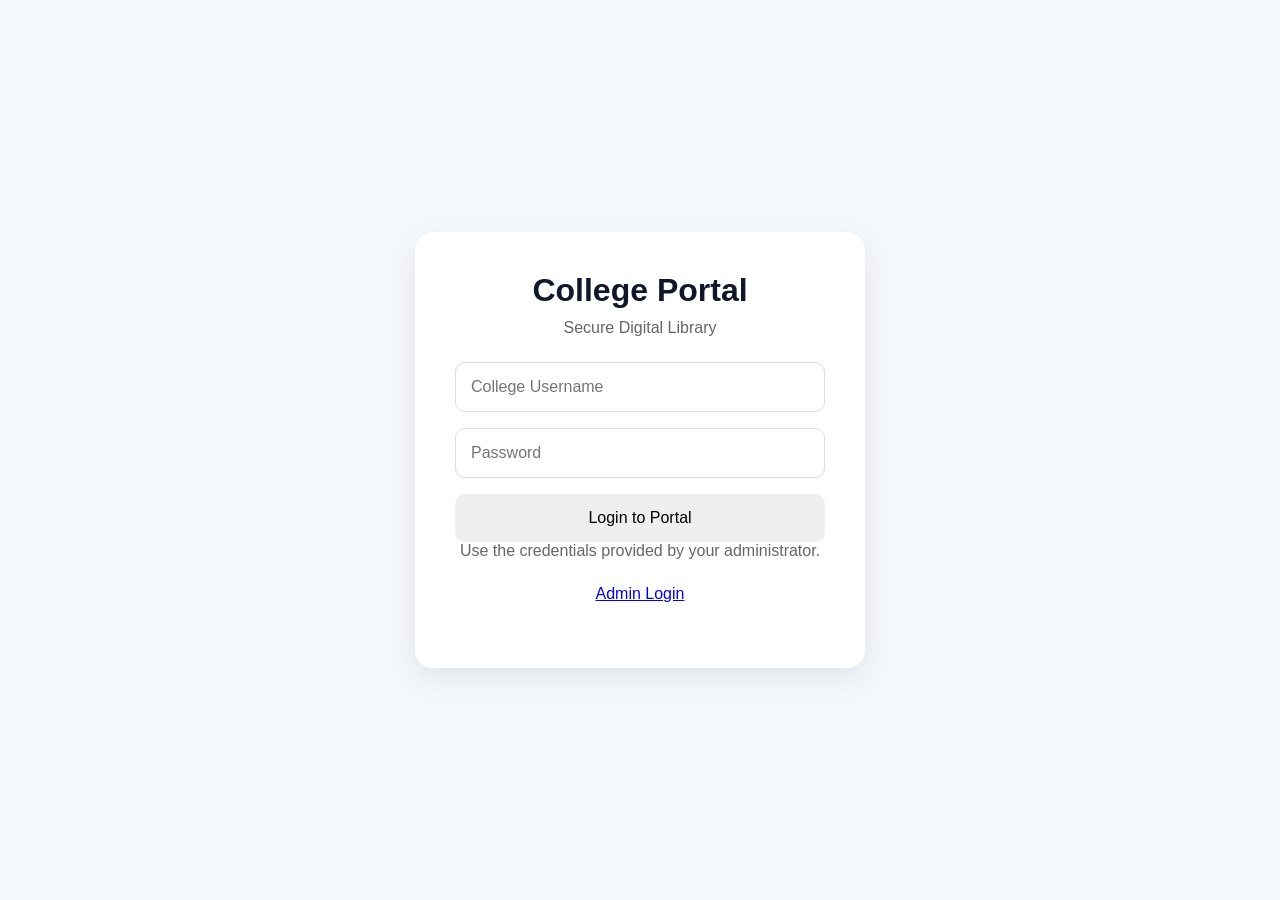
==== commit f82f869f: "fixes added" ====
--- a/landing.html
+++ b/landing.html
@@ -25,8 +25,8 @@
 
   <body>
     <!-- =========================
-       NAVBAR
-  ========================== -->
+         NAVBAR
+    ========================== -->
 
     <nav class="landing-navbar">
       <div class="landing-brand">
@@ -44,17 +44,15 @@
       </div>
 
       <div class="landing-nav-links">
-        <a href="#home"> Home </a>
-
-        <a href="#about"> About </a>
-
-        <a href="#contact"> Contact </a>
+        <a href="#home">Home</a>
+        <a href="#about">About</a>
+        <a href="#contact">Contact</a>
       </div>
     </nav>
 
     <!-- =========================
-       HERO
-  ========================== -->
+         HERO
+    ========================== -->
 
     <section id="home" class="landing-hero">
       <div class="hero-overlay"></div>
@@ -81,8 +79,8 @@
     </section>
 
     <!-- =========================
-       ABOUT
-  ========================== -->
+         ABOUT
+    ========================== -->
 
     <section id="about" class="landing-section">
       <div class="landing-section-header">
@@ -133,22 +131,22 @@
           <h3>Digital Access</h3>
 
           <p>
-            Access your academic resources anytime, anywhere from your laptop,
-            mobile phone, or tablet.
-          </p>
-        </div>
-      </div>
-    </section>
-
-    <!-- =========================
-       WHY STUDENTS LOVE E-GYAN
-  ========================== -->
+            Learn anytime, anywhere with seamless access to your academic
+            resources on your laptop, tablet, or mobile device.
+          </p>
+        </div>
+      </div>
+    </section>
+
+    <!-- =========================
+         WHY STUDENTS LOVE E-GYAN
+    ========================== -->
 
     <section class="landing-section">
       <div class="landing-section-header">
         <span class="section-tag"> WHY STUDENTS LOVE E-GYAN </span>
 
-        <h2>Everything You Need for Learning</h2>
+        <h2>Why Students Love E-Gyan</h2>
 
         <p>
           Everything you need for learning, study, and research—books, journals,
@@ -165,8 +163,8 @@
           <h3>Books</h3>
 
           <p>
-            Access the latest editions of medical books from trusted publishers
-            to support your studies and professional learning.
+            Access the latest editions of medical books from publishers to
+            support your studies and professional learning.
           </p>
         </div>
 
@@ -201,12 +199,12 @@
     </section>
 
     <!-- =========================
-       HOW IT WORKS
-  ========================== -->
+         HOW IT WORKS
+    ========================== -->
 
     <section class="landing-how-section">
       <div class="landing-section-header">
-        <span class="section-tag"> SIMPLE & EASY </span>
+        <span class="section-tag"> SIMPLE &amp; EASY </span>
 
         <h2>Start Learning in Just 3 Simple Steps</h2>
 
@@ -217,7 +215,7 @@
       </div>
 
       <div class="steps-grid">
-        <!-- Step 1 -->
+        <!-- STEP 1 -->
 
         <div class="step-card">
           <div class="step-number">01</div>
@@ -230,7 +228,7 @@
           </p>
         </div>
 
-        <!-- Step 2 -->
+        <!-- STEP 2 -->
 
         <div class="step-card">
           <div class="step-number">02</div>
@@ -243,7 +241,7 @@
           </p>
         </div>
 
-        <!-- Step 3 -->
+        <!-- STEP 3 -->
 
         <div class="step-card">
           <div class="step-number">03</div>
@@ -259,8 +257,8 @@
     </section>
 
     <!-- =========================
-       CONTACT
-  ========================== -->
+         CONTACT
+    ========================== -->
 
     <section id="contact" class="landing-section contact-section">
       <div class="landing-section-header">
@@ -275,7 +273,7 @@
       </div>
 
       <div class="contact-card-landing">
-        <!-- Address -->
+        <!-- ADDRESS -->
 
         <div class="contact-item">
           <div class="contact-icon">📍</div>
@@ -284,15 +282,21 @@
             <h3>Address</h3>
 
             <p>
-              News & Literature House<br />
-              44-45 First Floor<br />
-              Kalawati Paliwal Market<br />
-              Gumanpura, Kota
+              <strong>SRV Associates</strong>
+              <br />
+
+              8/1 West Patel Nagar
+              <br />
+
+              New Delhi – 110008
+              <br />
+
+              India
             </p>
           </div>
         </div>
 
-        <!-- Call -->
+        <!-- CALL -->
 
         <div class="contact-item">
           <div class="contact-icon">📞</div>
@@ -301,18 +305,16 @@
             <h3>Call Us</h3>
 
             <p>
-              Mr. Sanjay Jain<br />
-              +91 9829038026
+              <a href="tel:+919636381012"> +91 9636381012 </a>
             </p>
 
             <p>
-              Mr. Love Vardhan<br />
-              +91 9928347669
+              <a href="tel:+918000921345"> +91 8000921345 </a>
             </p>
           </div>
         </div>
 
-        <!-- Email -->
+        <!-- EMAIL -->
 
         <div class="contact-item">
           <div class="contact-icon">✉️</div>
@@ -320,17 +322,17 @@
           <div>
             <h3>Email</h3>
 
-            <p>nlhkota@gmail.com</p>
-
-            <p>nlh@kappa.net.in</p>
+            <p>
+              <a href="mailto:srv2612@gmail.com"> srv2612@gmail.com </a>
+            </p>
           </div>
         </div>
       </div>
     </section>
 
     <!-- =========================
-       FOOTER
-  ========================== -->
+         FOOTER
+    ========================== -->
 
     <footer class="landing-footer">
       <div class="footer-logo">
@@ -345,8 +347,8 @@
     </footer>
 
     <!-- =========================
-       SUPABASE
-  ========================== -->
+         SUPABASE
+    ========================== -->
 
     <script src="https://cdn.jsdelivr.net/npm/@supabase/supabase-js@2"></script>
 
